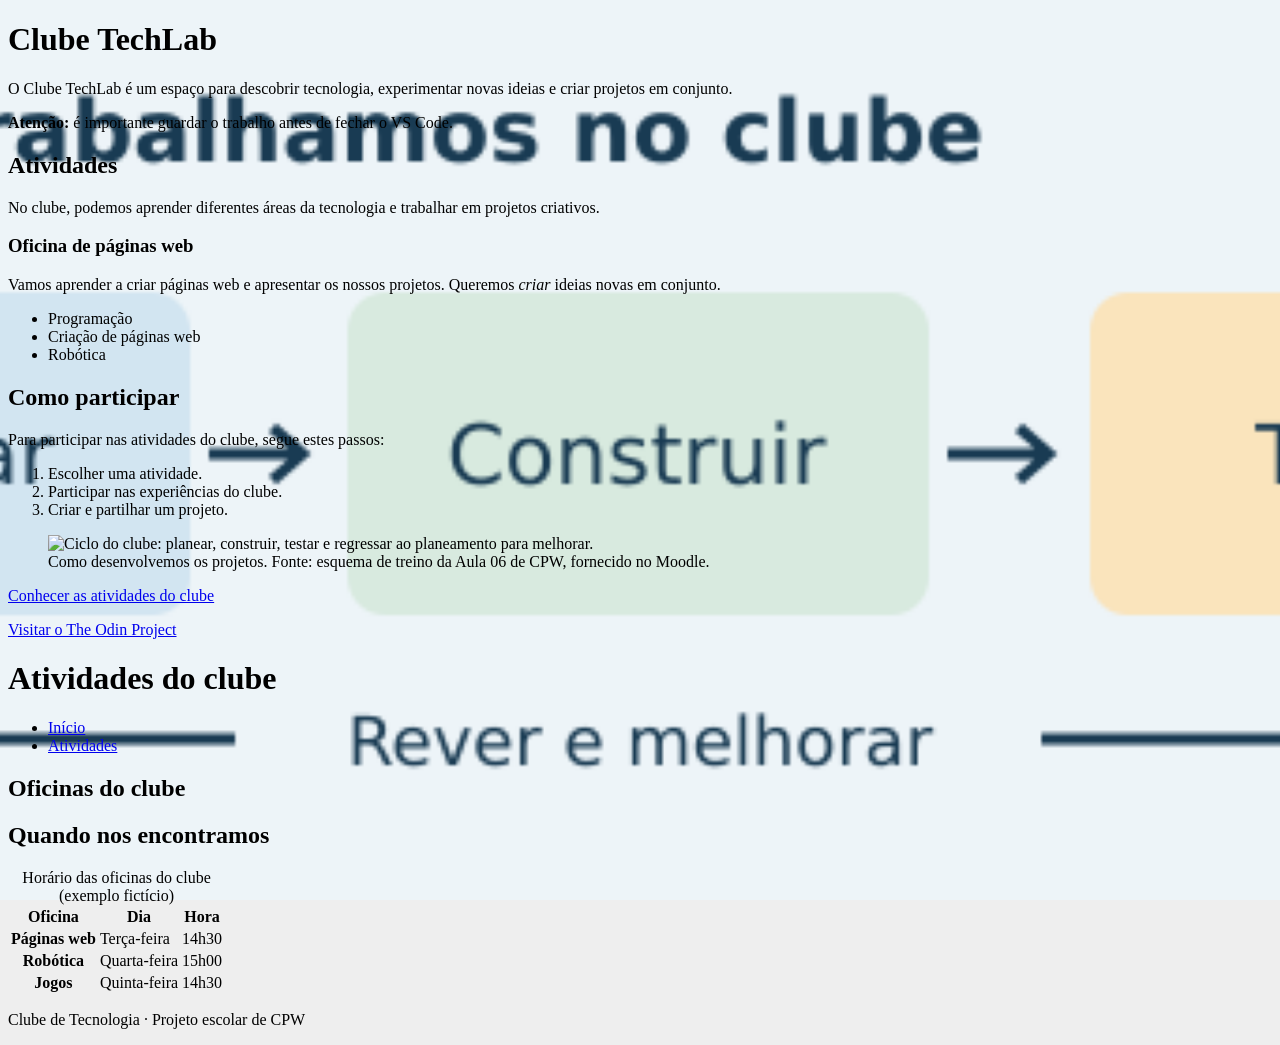
==== index.html @ 3178e4f9 "5/11/2026" ====
<!DOCTYPE html>
<html lang="pt-PT">
<head>
    <meta charset="UTF-8">
    <meta name="viewport" content="width=device-width, initial-scale=1.0">

    <title>Clube TechLab</title>

    <style>
        body {
            background-image: url("paginas/oficina.png");
            background-size: cover;
            
            background-position: center;
            background-repeat: no-repeat;
            background-attachment: fixed;
            background-color: #eeeeee;
            min-height: 100vh;
        }
    </style>
</head>

<body>

    <h1>Clube TechLab</h1>

    <p>
        O Clube TechLab é um espaço para descobrir tecnologia,
        experimentar novas ideias e criar projetos em conjunto.
    </p>

    <p>
        <strong>Atenção:</strong> é importante guardar o trabalho
        antes de fechar o VS Code.
    </p>

    <h2>Atividades</h2>

    <p>
        No clube, podemos aprender diferentes áreas da tecnologia
        e trabalhar em projetos criativos.
    </p>

    <h3>Oficina de páginas web</h3>

    <p>
        Vamos aprender a criar páginas web e apresentar os nossos
        projetos. Queremos <em>criar</em> ideias novas em conjunto.
    </p>

    <ul>
        <li>Programação</li>
        <li>Criação de páginas web</li>
        <li>Robótica</li>
    </ul>

    <h2>Como participar</h2>

    <p>
        Para participar nas atividades do clube, segue estes passos:
    </p>

    <ol>
        <li>Escolher uma atividade.</li>
        <li>Participar nas experiências do clube.</li>
        <li>Criar e partilhar um projeto.</li>
    </ol>

    <figure>
        <img
            src="imagens/oficina.png"
            alt="Ciclo do clube: planear, construir, testar e regressar ao planeamento para melhorar."
            width="600"
            height="240"
        >

        <figcaption>
            Como desenvolvemos os projetos.
            Fonte: esquema de treino da Aula 06 de CPW,
            fornecido no Moodle.
        </figcaption>
    </figure>

    <p>
        <a href="paginas/atividades.html">
            Conhecer as atividades do clube
        </a>
    </p>

    <p>
        <a href="https://www.theodinproject.com/">
            Visitar o The Odin Project
        </a>
    </p>

</body>

<body>
  <header>
    <h1>Atividades do clube</h1>

    <nav>
      <ul>
        <li><a href="../index.html">Início</a></li>
        <li><a href="atividades.html">Atividades</a></li>
      </ul>
    </nav>
  </header>

  <main>
    <section>
      <h2>Oficinas do clube</h2>

      <!-- Coloca aqui os textos e a imagem
           das atividades que já tinhas. -->

    </section>

    <section>
      <h2>Quando nos encontramos</h2>

      
<table>
  <caption>Horário das oficinas do clube (exemplo fictício)</caption>

  <thead>
    <tr>
      <th scope="col">Oficina</th>
      <th scope="col">Dia</th>
      <th scope="col">Hora</th>
    </tr>
  </thead>

  <tbody>
    <tr>
      <th scope="row">Páginas web</th>
      <td>Terça-feira</td>
      <td>14h30</td>
    </tr>

    <tr>
      <th scope="row">Robótica</th>
      <td>Quarta-feira</td>
      <td>15h00</td>
    </tr>

    <tr>
      <th scope="row">Jogos</th>
      <td>Quinta-feira</td>
      <td>14h30</td>
    </tr>
  </tbody>
</table>


    </section>
  </main>

  <footer>
    <p>Clube de Tecnologia · Projeto escolar de CPW</p>
  </footer>
</body>

</html>
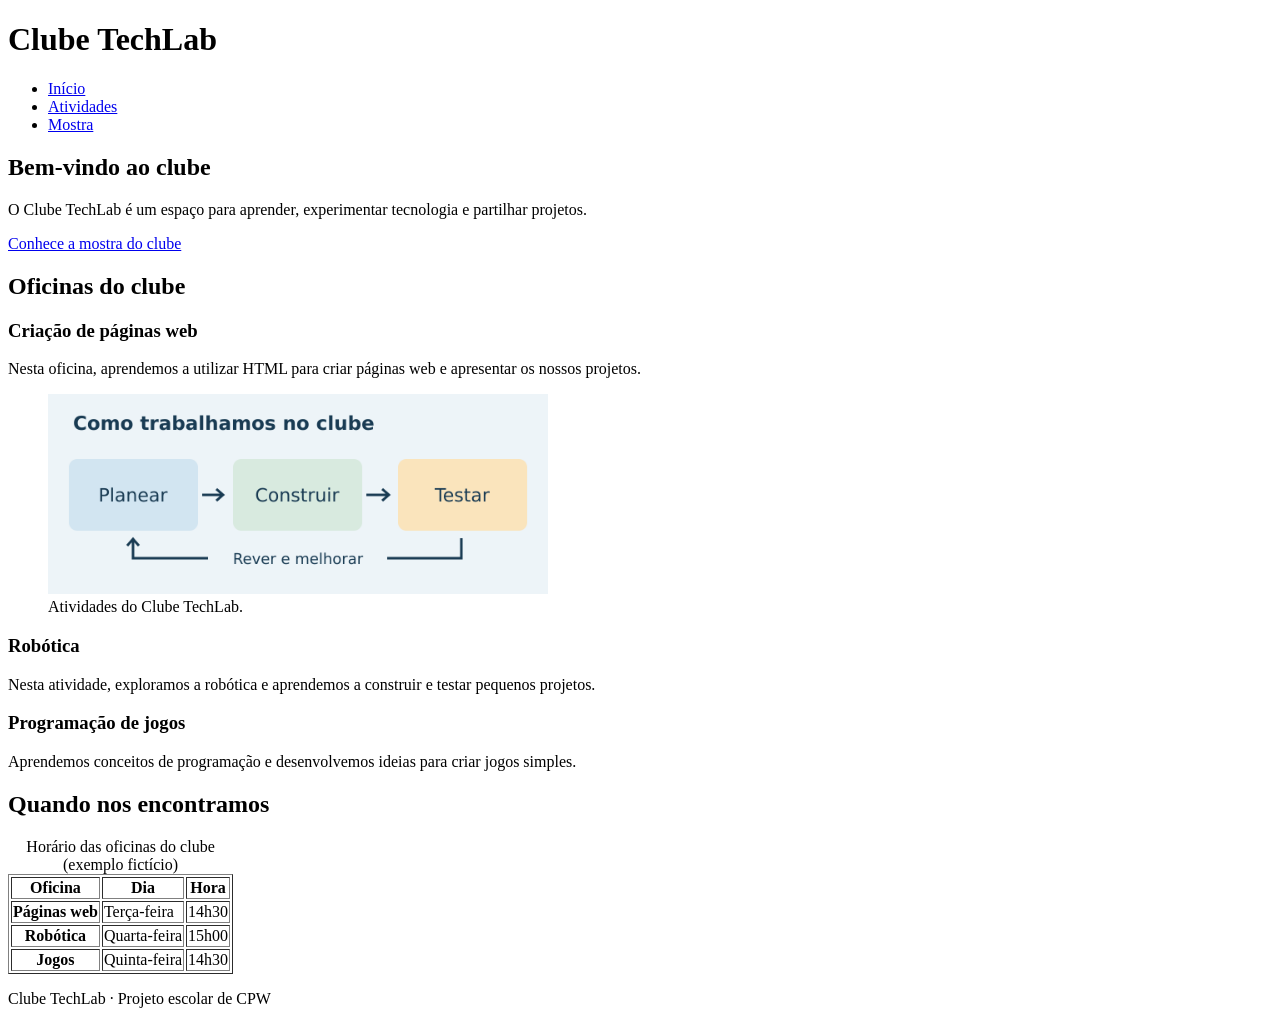
==== commit b1930752: "5/11/2026" ====
--- a/index.html
+++ b/index.html
@@ -1,164 +1,111 @@
+
 <!DOCTYPE html>
 <html lang="pt-PT">
 <head>
     <meta charset="UTF-8">
     <meta name="viewport" content="width=device-width, initial-scale=1.0">
-
-    <title>Clube TechLab</title>
-
-    <style>
-        body {
-            background-image: url("paginas/oficina.png");
-            background-size: cover;
-            
-            background-position: center;
-            background-repeat: no-repeat;
-            background-attachment: fixed;
-            background-color: #eeeeee;
-            min-height: 100vh;
-        }
-    </style>
+    <title>Clube TechLab | Página inicial</title>
 </head>
 
 <body>
+    <header>
+        <h1>Clube TechLab</h1>
 
-    <h1>Clube TechLab</h1>
+        <nav>
+            <ul>
+                <li><a href="index.html">Início</a></li>
+                <li><a href="paginas/atividades.html">Atividades</a></li>
+                <li><a href="paginas/mostra.html">Mostra</a></li>
+            </ul>
+        </nav>
+    </header>
 
-    <p>
-        O Clube TechLab é um espaço para descobrir tecnologia,
-        experimentar novas ideias e criar projetos em conjunto.
-    </p>
+    <main>
+        <section>
+            <h2>Bem-vindo ao clube</h2>
+            <p>
+                O Clube TechLab é um espaço para aprender, experimentar
+                tecnologia e partilhar projetos.
+            </p>
+            <p>
+                <a href="paginas/mostra.html">Conhece a mostra do clube</a>
+            </p>
+        </section>
 
-    <p>
-        <strong>Atenção:</strong> é importante guardar o trabalho
-        antes de fechar o VS Code.
-    </p>
+        <section>
+            <h2>Oficinas do clube</h2>
 
-    <h2>Atividades</h2>
+            <h3>Criação de páginas web</h3>
 
-    <p>
-        No clube, podemos aprender diferentes áreas da tecnologia
-        e trabalhar em projetos criativos.
-    </p>
+            <p>
+                Nesta oficina, aprendemos a utilizar HTML para criar
+                páginas web e apresentar os nossos projetos.
+            </p>
 
-    <h3>Oficina de páginas web</h3>
+            <figure>
+                <img src="imagens/oficina.png"
+                     alt="Oficina de tecnologia"
+                     width="500">
 
-    <p>
-        Vamos aprender a criar páginas web e apresentar os nossos
-        projetos. Queremos <em>criar</em> ideias novas em conjunto.
-    </p>
+                <figcaption>
+                    Atividades do Clube TechLab.
+                </figcaption>
+            </figure>
 
-    <ul>
-        <li>Programação</li>
-        <li>Criação de páginas web</li>
-        <li>Robótica</li>
-    </ul>
+            <h3>Robótica</h3>
 
-    <h2>Como participar</h2>
+            <p>
+                Nesta atividade, exploramos a robótica e aprendemos
+                a construir e testar pequenos projetos.
+            </p>
 
-    <p>
-        Para participar nas atividades do clube, segue estes passos:
-    </p>
+            <h3>Programação de jogos</h3>
 
-    <ol>
-        <li>Escolher uma atividade.</li>
-        <li>Participar nas experiências do clube.</li>
-        <li>Criar e partilhar um projeto.</li>
-    </ol>
+            <p>
+                Aprendemos conceitos de programação e desenvolvemos
+                ideias para criar jogos simples.
+            </p>
+        </section>
 
-    <figure>
-        <img
-            src="imagens/oficina.png"
-            alt="Ciclo do clube: planear, construir, testar e regressar ao planeamento para melhorar."
-            width="600"
-            height="240"
-        >
+        <section>
+            <h2>Quando nos encontramos</h2>
 
-        <figcaption>
-            Como desenvolvemos os projetos.
-            Fonte: esquema de treino da Aula 06 de CPW,
-            fornecido no Moodle.
-        </figcaption>
-    </figure>
+            <table border="1">
+                <caption>Horário das oficinas do clube (exemplo fictício)</caption>
 
-    <p>
-        <a href="paginas/atividades.html">
-            Conhecer as atividades do clube
-        </a>
-    </p>
+                <thead>
+                    <tr>
+                        <th scope="col">Oficina</th>
+                        <th scope="col">Dia</th>
+                        <th scope="col">Hora</th>
+                    </tr>
+                </thead>
 
-    <p>
-        <a href="https://www.theodinproject.com/">
-            Visitar o The Odin Project
-        </a>
-    </p>
+                <tbody>
+                    <tr>
+                        <th scope="row">Páginas web</th>
+                        <td>Terça-feira</td>
+                        <td>14h30</td>
+                    </tr>
 
+                    <tr>
+                        <th scope="row">Robótica</th>
+                        <td>Quarta-feira</td>
+                        <td>15h00</td>
+                    </tr>
+
+                    <tr>
+                        <th scope="row">Jogos</th>
+                        <td>Quinta-feira</td>
+                        <td>14h30</td>
+                    </tr>
+                </tbody>
+            </table>
+        </section>
+    </main>
+
+    <footer>
+        <p>Clube TechLab · Projeto escolar de CPW</p>
+    </footer>
 </body>
-
-<body>
-  <header>
-    <h1>Atividades do clube</h1>
-
-    <nav>
-      <ul>
-        <li><a href="../index.html">Início</a></li>
-        <li><a href="atividades.html">Atividades</a></li>
-      </ul>
-    </nav>
-  </header>
-
-  <main>
-    <section>
-      <h2>Oficinas do clube</h2>
-
-      <!-- Coloca aqui os textos e a imagem
-           das atividades que já tinhas. -->
-
-    </section>
-
-    <section>
-      <h2>Quando nos encontramos</h2>
-
-      
-<table>
-  <caption>Horário das oficinas do clube (exemplo fictício)</caption>
-
-  <thead>
-    <tr>
-      <th scope="col">Oficina</th>
-      <th scope="col">Dia</th>
-      <th scope="col">Hora</th>
-    </tr>
-  </thead>
-
-  <tbody>
-    <tr>
-      <th scope="row">Páginas web</th>
-      <td>Terça-feira</td>
-      <td>14h30</td>
-    </tr>
-
-    <tr>
-      <th scope="row">Robótica</th>
-      <td>Quarta-feira</td>
-      <td>15h00</td>
-    </tr>
-
-    <tr>
-      <th scope="row">Jogos</th>
-      <td>Quinta-feira</td>
-      <td>14h30</td>
-    </tr>
-  </tbody>
-</table>
-
-
-    </section>
-  </main>
-
-  <footer>
-    <p>Clube de Tecnologia · Projeto escolar de CPW</p>
-  </footer>
-</body>
-
-</html>+</html>
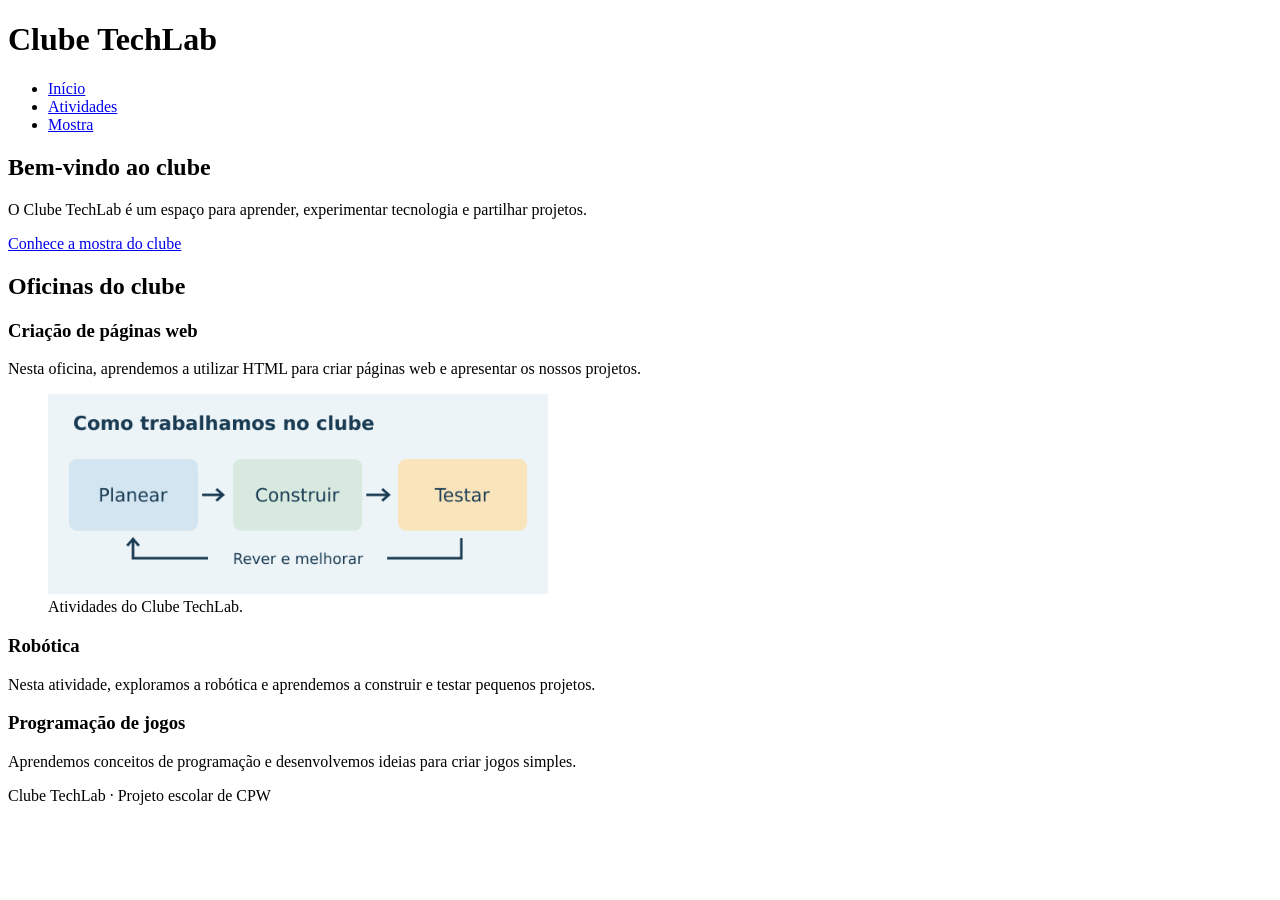
==== commit e76a9771: "aula 7" ====
--- a/index.html
+++ b/index.html
@@ -67,41 +67,6 @@
             </p>
         </section>
 
-        <section>
-            <h2>Quando nos encontramos</h2>
-
-            <table border="1">
-                <caption>Horário das oficinas do clube (exemplo fictício)</caption>
-
-                <thead>
-                    <tr>
-                        <th scope="col">Oficina</th>
-                        <th scope="col">Dia</th>
-                        <th scope="col">Hora</th>
-                    </tr>
-                </thead>
-
-                <tbody>
-                    <tr>
-                        <th scope="row">Páginas web</th>
-                        <td>Terça-feira</td>
-                        <td>14h30</td>
-                    </tr>
-
-                    <tr>
-                        <th scope="row">Robótica</th>
-                        <td>Quarta-feira</td>
-                        <td>15h00</td>
-                    </tr>
-
-                    <tr>
-                        <th scope="row">Jogos</th>
-                        <td>Quinta-feira</td>
-                        <td>14h30</td>
-                    </tr>
-                </tbody>
-            </table>
-        </section>
     </main>
 
     <footer>
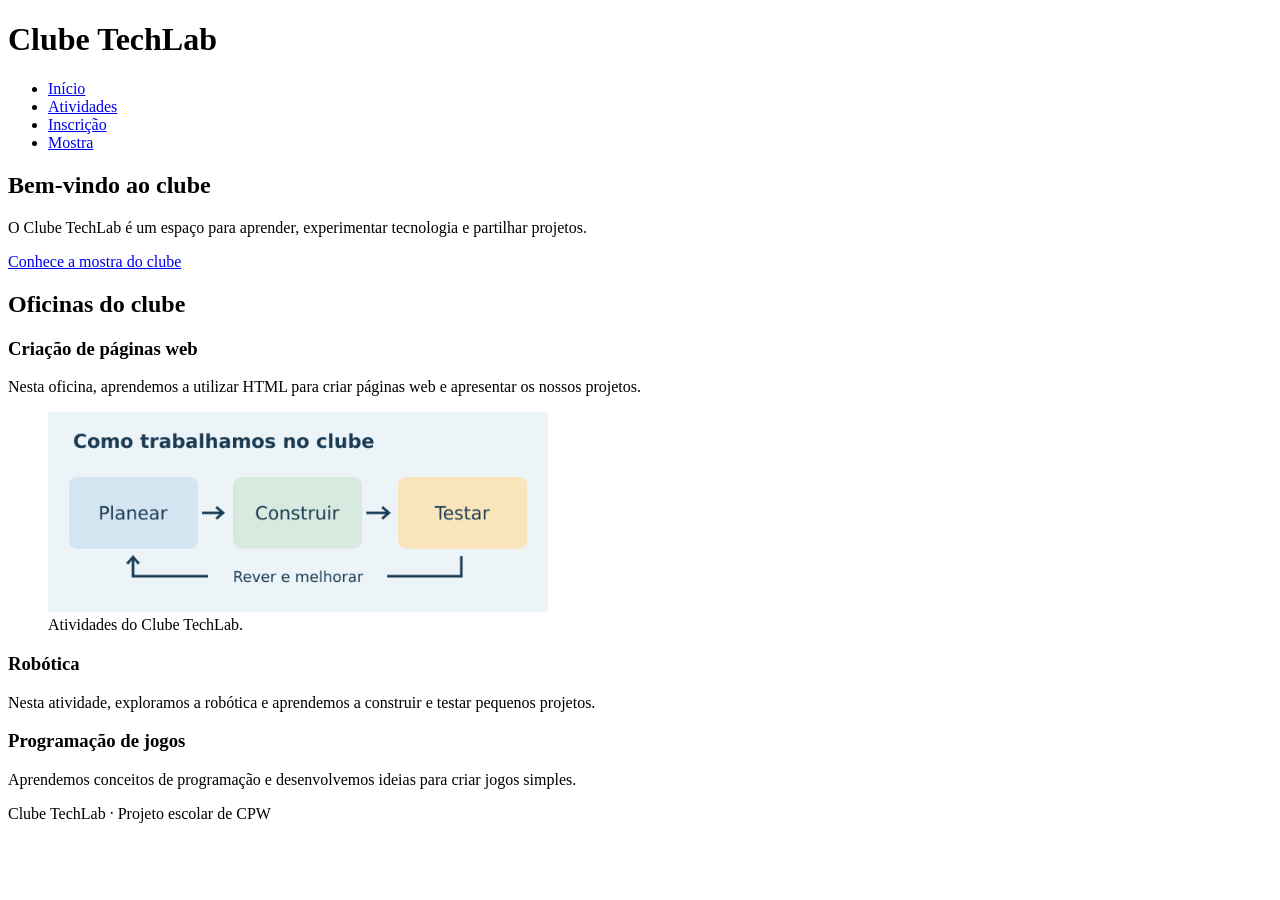
==== commit d5516ecc: "aula 8" ====
--- a/index.html
+++ b/index.html
@@ -15,6 +15,7 @@
             <ul>
                 <li><a href="index.html">Início</a></li>
                 <li><a href="paginas/atividades.html">Atividades</a></li>
+                <li><a href="paginas/inscricao.html">Inscrição</a></li>
                 <li><a href="paginas/mostra.html">Mostra</a></li>
             </ul>
         </nav>
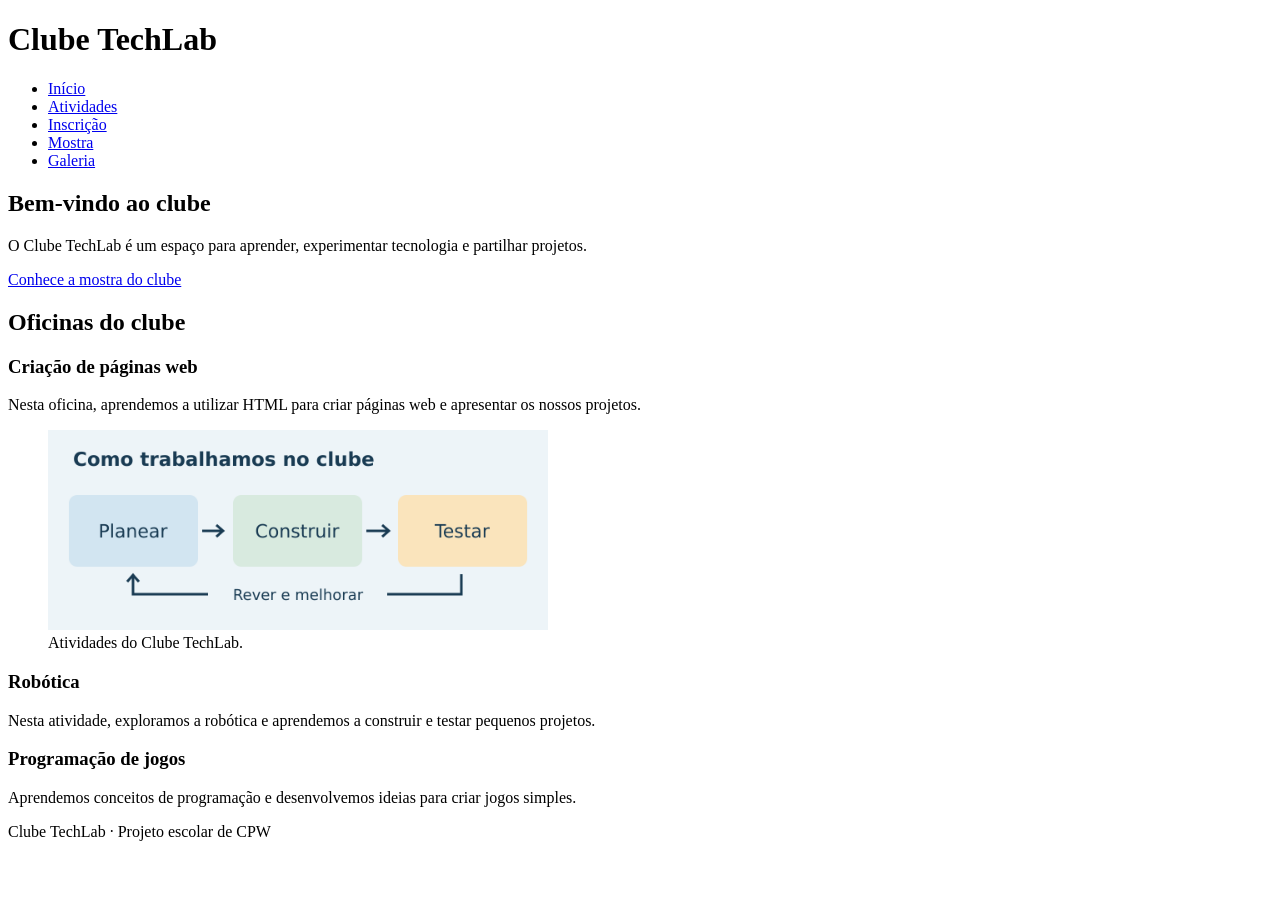
==== commit 7141e754: "aula 9" ====
--- a/index.html
+++ b/index.html
@@ -17,6 +17,7 @@
                 <li><a href="paginas/atividades.html">Atividades</a></li>
                 <li><a href="paginas/inscricao.html">Inscrição</a></li>
                 <li><a href="paginas/mostra.html">Mostra</a></li>
+                <li><a href="paginas/galeria.html">Galeria</a></li>
             </ul>
         </nav>
     </header>
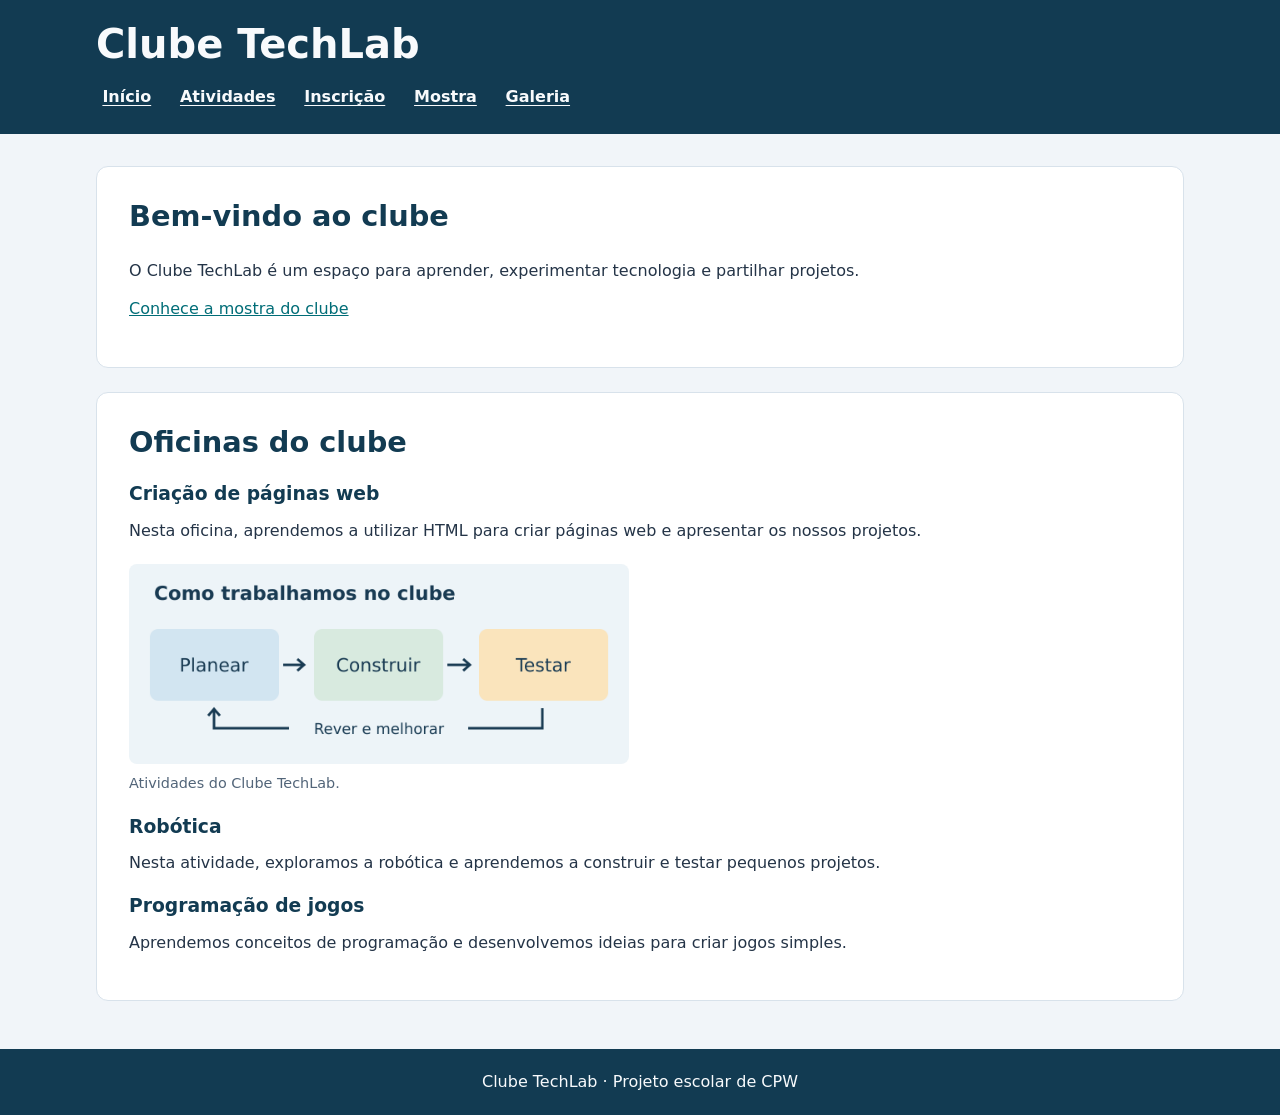
==== commit 275e2df0: "Adiciona identidade visual partilhada Co-authored-by: Copilot <223556219+Copilot@users.noreply.githu" ====
--- a/index.html
+++ b/index.html
@@ -5,6 +5,7 @@
     <meta charset="UTF-8">
     <meta name="viewport" content="width=device-width, initial-scale=1.0">
     <title>Clube TechLab | Página inicial</title>
+    <link rel="stylesheet" href="estilos.css">
 </head>
 
 <body>
--- a/estilos.css
+++ b/estilos.css
@@ -0,0 +1,149 @@
+:root {
+    color-scheme: light;
+    --color-page: #f1f5f9;
+    --color-surface: #ffffff;
+    --color-text: #243447;
+    --color-heading: #123b52;
+    --color-primary: #006d77;
+    --color-primary-hover: #00545c;
+    --color-header: #123b52;
+    --color-on-dark: #f8fafc;
+    --color-border: #d8e2eb;
+}
+
+* {
+    box-sizing: border-box;
+}
+
+body {
+    margin: 0;
+    background: var(--color-page);
+    color: var(--color-text);
+    font-family: system-ui, -apple-system, "Segoe UI", sans-serif;
+    font-size: 1rem;
+    line-height: 1.65;
+}
+
+header,
+footer {
+    background: var(--color-header);
+    color: var(--color-on-dark);
+    padding: 1.25rem max(1.25rem, calc((100% - 68rem) / 2));
+}
+
+header h1 {
+    margin: 0;
+    font-size: clamp(1.75rem, 4vw, 2.5rem);
+}
+
+nav ul {
+    display: flex;
+    flex-wrap: wrap;
+    gap: 0.5rem 1rem;
+    margin: 0.75rem 0 0;
+    padding: 0;
+    list-style: none;
+}
+
+nav a {
+    display: inline-block;
+    border-radius: 0.3rem;
+    color: var(--color-on-dark);
+    font-weight: 600;
+    padding: 0.25rem 0.4rem;
+    text-decoration-thickness: 0.08em;
+    text-underline-offset: 0.2em;
+}
+
+nav a:hover,
+nav a:focus-visible {
+    background: var(--color-on-dark);
+    color: var(--color-header);
+}
+
+main {
+    width: min(68rem, calc(100% - 2rem));
+    margin: 2rem auto;
+}
+
+section {
+    margin-block: 1.5rem;
+    padding: clamp(1.25rem, 4vw, 2rem);
+    border: 1px solid var(--color-border);
+    border-radius: 0.75rem;
+    background: var(--color-surface);
+}
+
+h1,
+h2,
+h3 {
+    color: var(--color-heading);
+    line-height: 1.2;
+}
+
+header h1 {
+    color: var(--color-on-dark);
+}
+
+h2 {
+    margin-top: 0;
+    font-size: clamp(1.4rem, 3vw, 1.8rem);
+}
+
+h3 {
+    margin-bottom: 0.4rem;
+}
+
+p {
+    margin-block: 0.75rem;
+}
+
+a {
+    color: var(--color-primary);
+}
+
+a:hover {
+    color: var(--color-primary-hover);
+}
+
+a:focus-visible {
+    outline: 0.18rem solid var(--color-primary);
+    outline-offset: 0.2rem;
+}
+
+figure {
+    margin: 1.25rem 0;
+}
+
+figure img,
+video {
+    display: block;
+    max-width: 100%;
+    height: auto;
+    border-radius: 0.5rem;
+}
+
+figcaption {
+    margin-top: 0.5rem;
+    color: #526579;
+    font-size: 0.9rem;
+}
+
+audio {
+    display: block;
+    width: min(100%, 32rem);
+    margin-block: 1rem;
+}
+
+main > p {
+    margin-block: 1.5rem;
+}
+
+footer {
+    margin-top: 3rem;
+    text-align: center;
+}
+
+footer p {
+    margin: 0;
+}
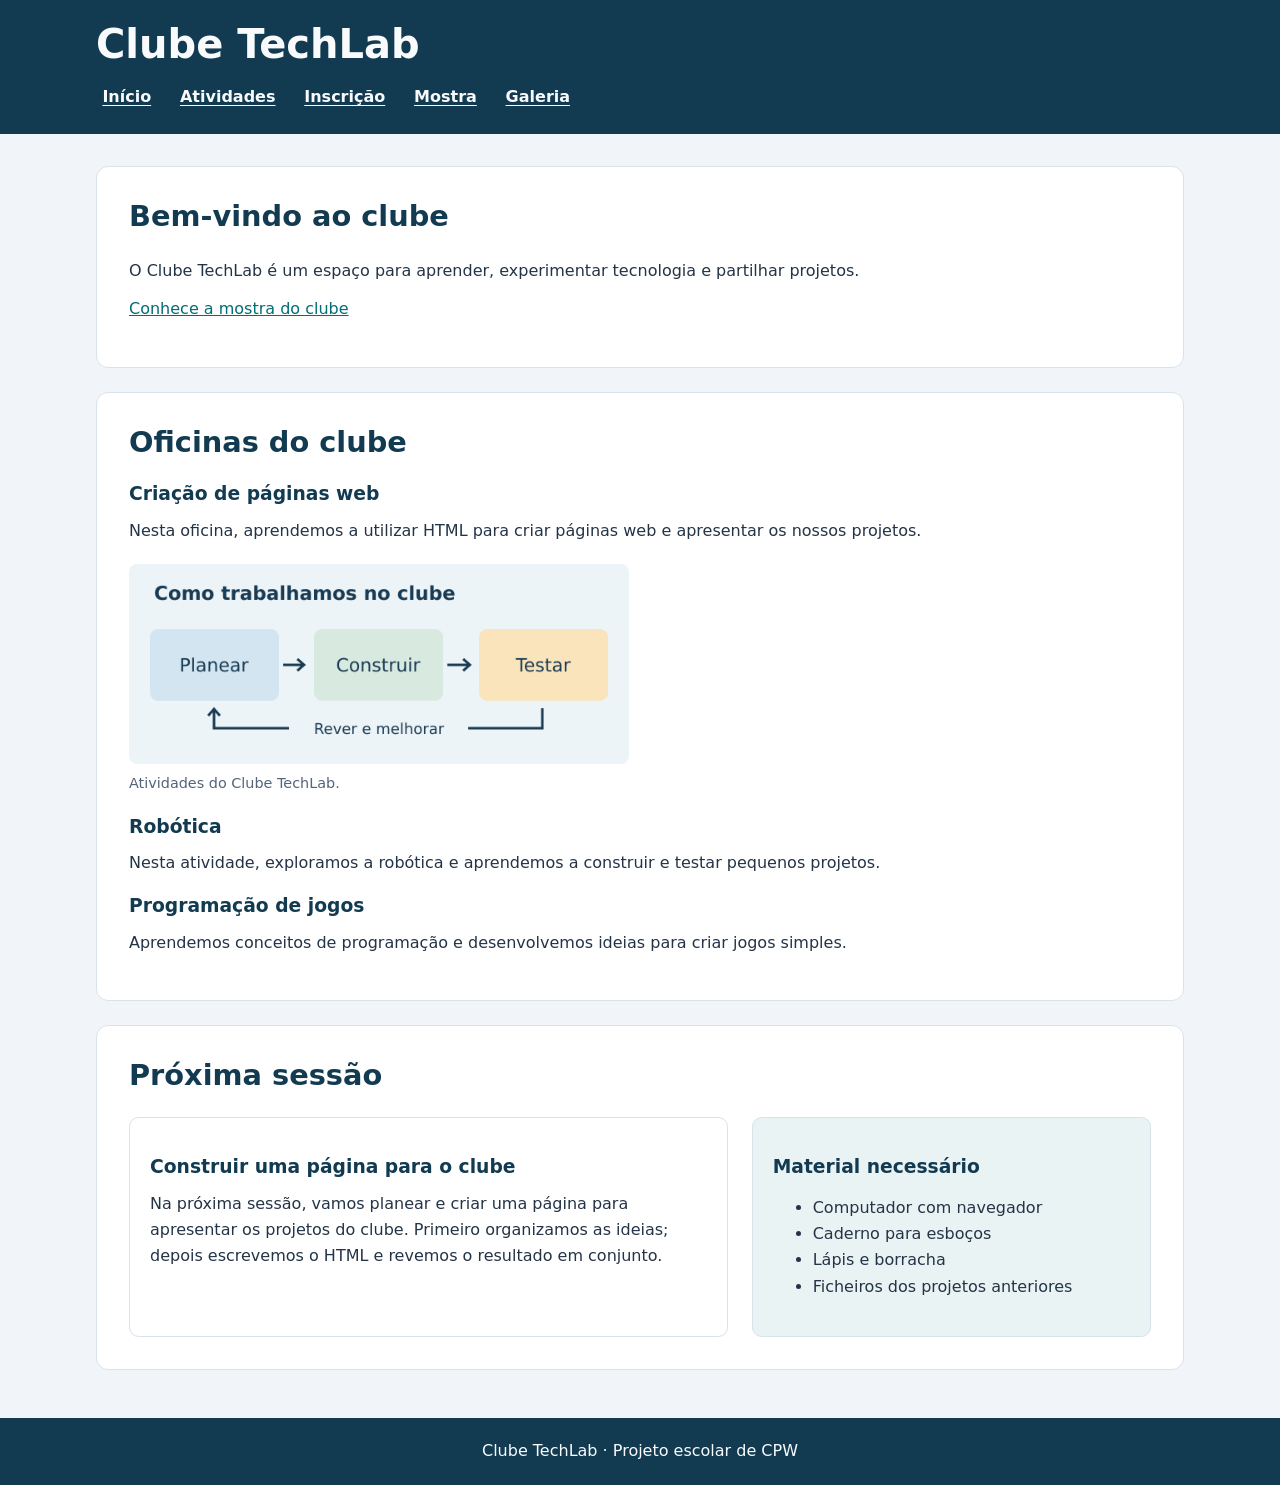
==== commit a49cfaa7: "Add Flexbox session support panel Co-authored-by: Copilot <223556219+Copilot@users.noreply.github.co" ====
--- a/index.html
+++ b/index.html
@@ -70,6 +70,30 @@
             </p>
         </section>
 
+        <section>
+            <h2>Próxima sessão</h2>
+            <div class="sessao">
+                <article class="sessao-info">
+                    <h3>Construir uma página para o clube</h3>
+                    <p>
+                        Na próxima sessão, vamos planear e criar uma página para
+                        apresentar os projetos do clube. Primeiro organizamos as
+                        ideias; depois escrevemos o HTML e revemos o resultado em
+                        conjunto.
+                    </p>
+                </article>
+                <aside class="sessao-material">
+                    <h3>Material necessário</h3>
+                    <ul>
+                        <li>Computador com navegador</li>
+                        <li>Caderno para esboços</li>
+                        <li>Lápis e borracha</li>
+                        <li>Ficheiros dos projetos anteriores</li>
+                    </ul>
+                </aside>
+            </div>
+        </section>
+
     </main>
 
     <footer>
--- a/estilos.css
+++ b/estilos.css
@@ -74,6 +74,48 @@
     background: var(--color-surface);
 }
 
+.cartoes-atividades {
+    display: flex;
+    flex-wrap: wrap;
+    gap: 1rem;
+}
+
+.cartao {
+    background: #eaf3f4;
+    padding: 1.25rem;
+    border: 1px solid #b8d5d7;
+    border-radius: 0.6rem;
+}
+
+.cartoes-atividades .cartao {
+    flex: 1 1 17rem;
+}
+
+.sessao {
+    display: flex;
+    flex-direction: row;
+    flex-wrap: nowrap;
+    gap: 24px;
+}
+
+.sessao-info,
+.sessao-material {
+    min-width: 0;
+    overflow-wrap: anywhere;
+    padding: 1.25rem;
+    border: 1px solid var(--color-border);
+    border-radius: 0.6rem;
+}
+
+.sessao-info {
+    flex: 2 1 200px;
+}
+
+.sessao-material {
+    flex: 1 1 200px;
+    background: #eaf3f4;
+}
+
 h1,
 h2,
 h3 {
@@ -115,6 +157,7 @@
     margin: 1.25rem 0;
 }
 
+.cartao img,
 figure img,
 video {
     display: block;
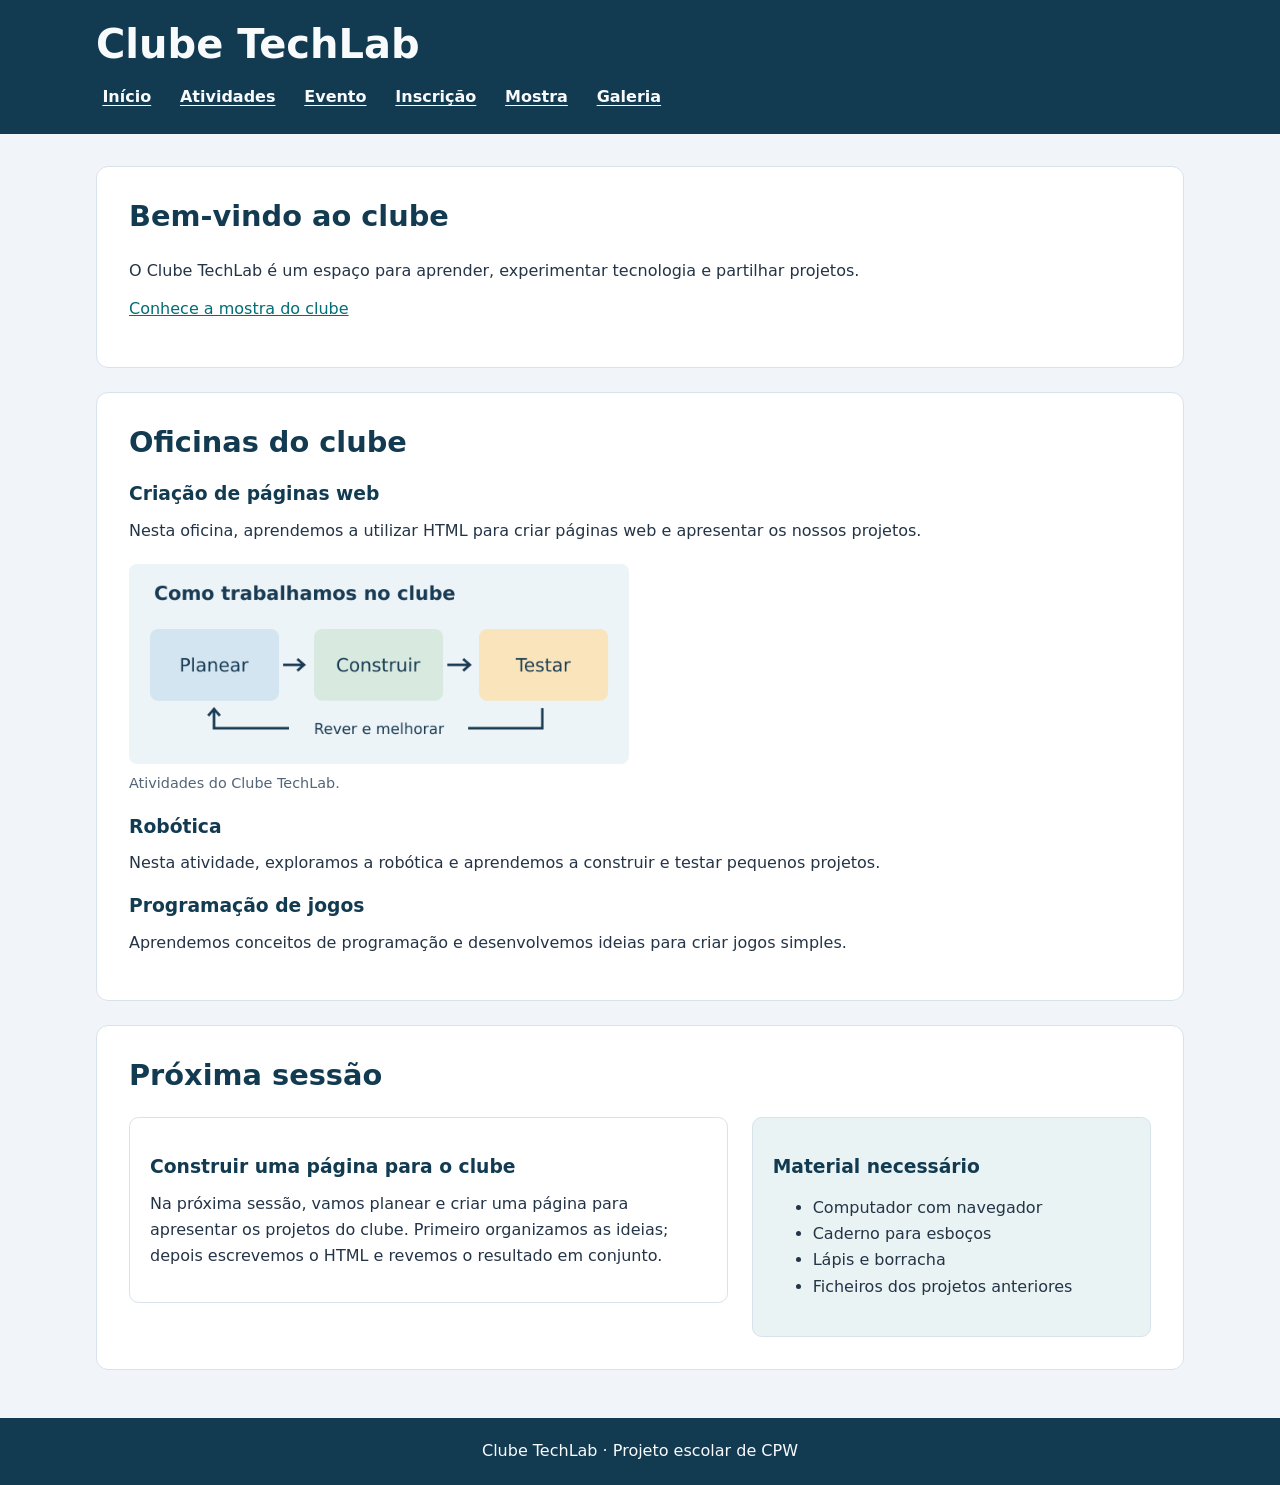
==== commit 96fd37b3: "Adiciona página da Mostra TechLab Co-authored-by: Copilot <223556219+Copilot@users.noreply.github.co" ====
--- a/index.html
+++ b/index.html
@@ -16,6 +16,7 @@
             <ul>
                 <li><a href="index.html">Início</a></li>
                 <li><a href="paginas/atividades.html">Atividades</a></li>
+                <li><a href="paginas/evento.html">Evento</a></li>
                 <li><a href="paginas/inscricao.html">Inscrição</a></li>
                 <li><a href="paginas/mostra.html">Mostra</a></li>
                 <li><a href="paginas/galeria.html">Galeria</a></li>
--- a/estilos.css
+++ b/estilos.css
@@ -95,6 +95,7 @@
     display: flex;
     flex-direction: row;
     flex-wrap: nowrap;
+    align-items: flex-start;
     gap: 24px;
 }
 
@@ -190,3 +191,15 @@
 footer p {
     margin: 0;
 }
+
+@media (max-width: 700px) {
+    .sessao {
+        flex-direction: column;
+        align-items: stretch;
+    }
+
+    .sessao-info,
+    .sessao-material {
+        flex-basis: auto;
+    }
+}
